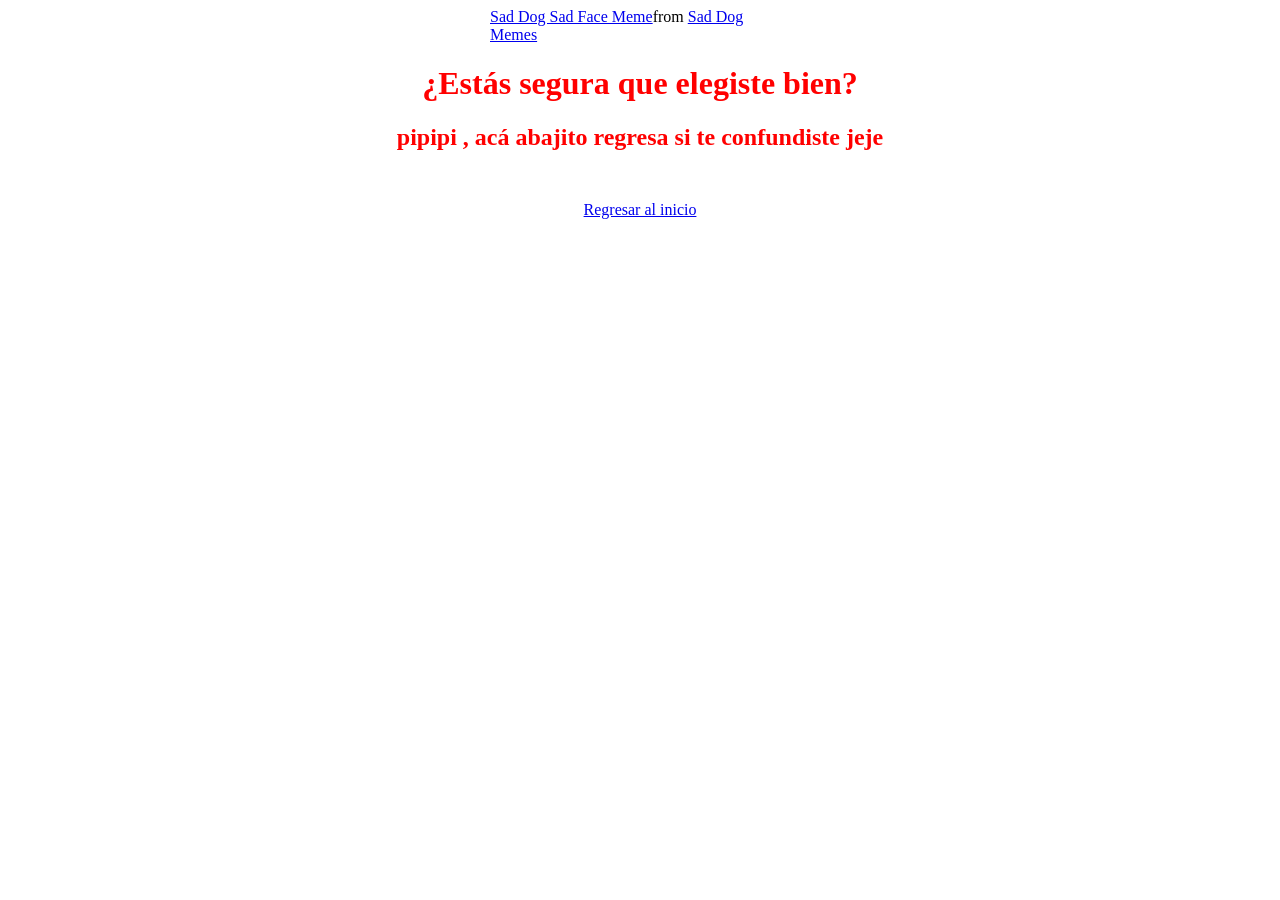
==== no.html @ 29098324 "Add files via upload" ====
<!DOCTYPE html>
<html lang="en">
<head>
    <meta charset="UTF-8">
    <meta name="viewport" content="width=device-width, initial-scale=1.0">
    <title>San Valentín</title>
    <style>
        body{
            background-image: url(https://images.unsplash.com/photo-1501297875943-27f3803b4956?fm=jpg&q=60&w=3000&auto=format&fit=crop&ixlib=rb-4.1.0&ixid=M3wxMjA3fDB8MHxzZWFyY2h8M3x8Zm9uZG8lMjB0cmlzdGV8ZW58MHx8MHx8fDA%3D);
            background-repeat: no-repeat;
            background-size: cover;
        }
    </style>
</head>
<div class="stiker">
    <div class="tenor-gif-embed" data-postid="10103206880427503134" data-share-method="host" data-aspect-ratio="1.14438" data-width="100%"><a href="https://tenor.com/view/sad-dog-sad-face-crying-crying-baby-gif-10103206880427503134">Sad Dog Sad Face Meme</a>from <a href="https://tenor.com/search/sad+dog-memes">Sad Dog Memes</a></div> <script type="text/javascript" async src="https://tenor.com/embed.js"></script>
</div>
<body>
    <div class="letras">
    <h1>¿Estás segura que elegiste bien?</h1>
    <h2>pipipi , acá abajito regresa si te confundiste jeje</h2>
    </div>
    <div class="regresar">
<a href="regresa.html">Regresar al inicio</a>
</div>
</body>
<style>
    .stiker{
        width: 300px;
        margin: 0 auto;
        max-width: 80%;
    }
    .letras{
        text-align: center;
        color: rgb(255, 0, 0);
    }
    .regresar{
        text-align: center;
        margin: 50px 0;
    }
</style>
</html>
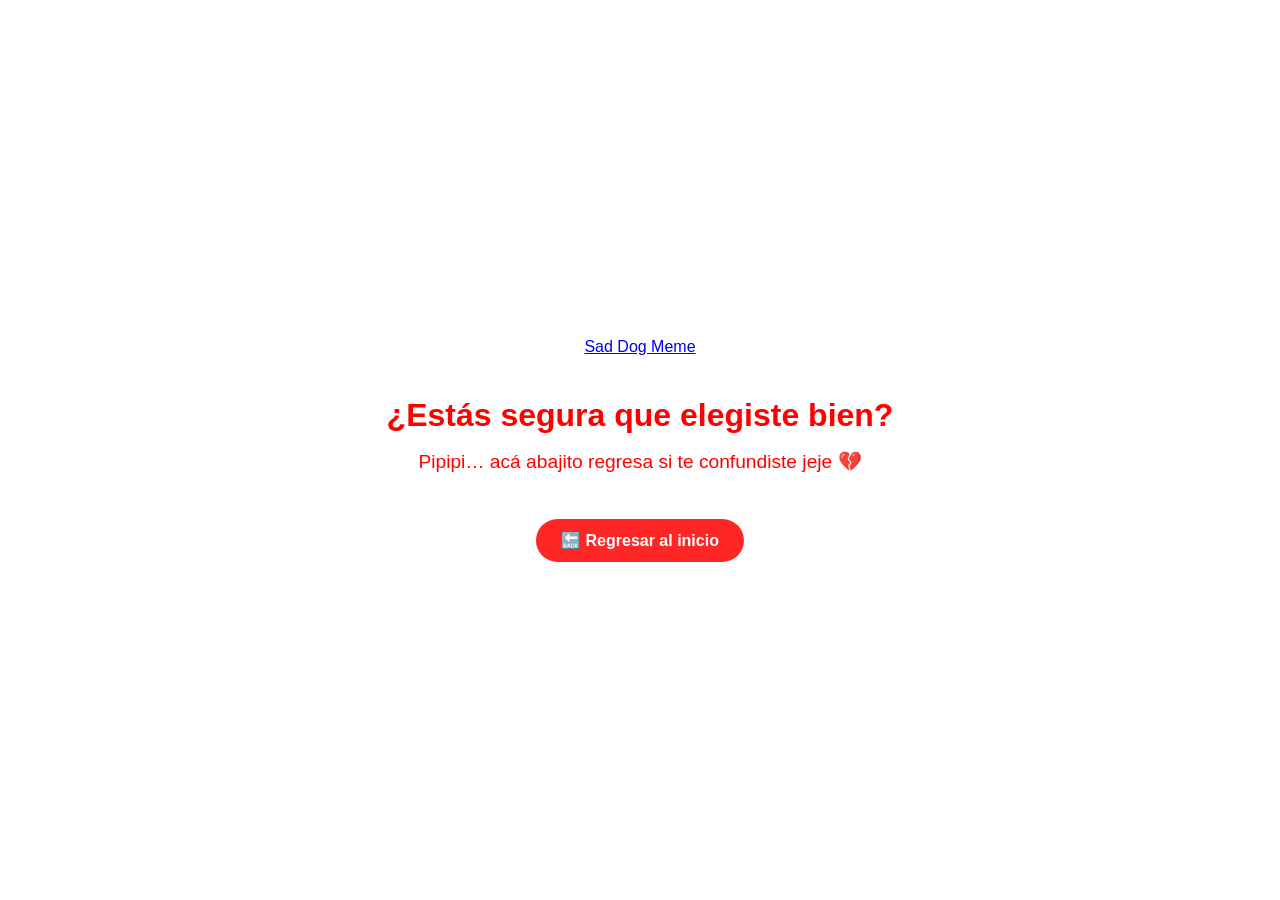
==== commit 7136221d: "Merge branch 'main' of https://github.com/adri03-boop/Programacion" ====
--- a/no.html
+++ b/no.html
@@ -1,42 +1,109 @@
 <!DOCTYPE html>
-<html lang="en">
+<html lang="es">
 <head>
     <meta charset="UTF-8">
     <meta name="viewport" content="width=device-width, initial-scale=1.0">
-    <title>San Valentín</title>
+    <title>San Valentín 💔</title>
+
     <style>
         body{
-            background-image: url(https://images.unsplash.com/photo-1501297875943-27f3803b4956?fm=jpg&q=60&w=3000&auto=format&fit=crop&ixlib=rb-4.1.0&ixid=M3wxMjA3fDB8MHxzZWFyY2h8M3x8Zm9uZG8lMjB0cmlzdGV8ZW58MHx8MHx8fDA%3D);
+            margin: 0;
+            min-height: 100vh;
+            display: flex;
+            flex-direction: column;
+            justify-content: center;
+            align-items: center;
+            font-family: Arial, sans-serif;
+            text-align: center;
+
+            background-image: url("https://images.unsplash.com/photo-1501297875943-27f3803b4956?fm=jpg&q=60&w=3000&auto=format&fit=crop");
             background-repeat: no-repeat;
             background-size: cover;
+            background-position: center;
+        }
+
+        .stiker{
+            width: 220px;
+            max-width: 90%;
+            margin-bottom: 20px;
+        }
+
+        .letras{
+            color: red;
+            padding: 0 20px;
+        }
+
+        .letras h1{
+            font-size: 1.5rem;
+            margin-bottom: 10px;
+        }
+
+        .letras h2{
+            font-size: 1rem;
+            font-weight: normal;
+        }
+
+        .regresar{
+            margin-top: 30px;
+        }
+
+        .regresar a{
+            text-decoration: none;
+            background-color: rgba(255, 0, 0, 0.85);
+            color: white;
+            padding: 12px 25px;
+            border-radius: 25px;
+            font-weight: bold;
+            font-size: 1rem;
+            display: inline-block;
+            transition: transform 0.2s ease;
+        }
+
+        .regresar a:active{
+            transform: scale(0.95);
+        }
+
+        /* Ajuste para pantallas grandes */
+        @media (min-width: 768px){
+            .letras h1{
+                font-size: 2rem;
+            }
+
+            .letras h2{
+                font-size: 1.2rem;
+            }
+
+            .stiker{
+                width: 300px;
+            }
         }
     </style>
 </head>
-<div class="stiker">
-    <div class="tenor-gif-embed" data-postid="10103206880427503134" data-share-method="host" data-aspect-ratio="1.14438" data-width="100%"><a href="https://tenor.com/view/sad-dog-sad-face-crying-crying-baby-gif-10103206880427503134">Sad Dog Sad Face Meme</a>from <a href="https://tenor.com/search/sad+dog-memes">Sad Dog Memes</a></div> <script type="text/javascript" async src="https://tenor.com/embed.js"></script>
-</div>
+
 <body>
+
+    <div class="stiker">
+        <div class="tenor-gif-embed"
+            data-postid="10103206880427503134"
+            data-share-method="host"
+            data-aspect-ratio="1.14438"
+            data-width="100%">
+            <a href="https://tenor.com/view/sad-dog-sad-face-crying-crying-baby-gif-10103206880427503134">
+                Sad Dog Meme
+            </a>
+        </div>
+    </div>
+
     <div class="letras">
-    <h1>¿Estás segura que elegiste bien?</h1>
-    <h2>pipipi , acá abajito regresa si te confundiste jeje</h2>
+        <h1>¿Estás segura que elegiste bien?</h1>
+        <h2>Pipipi… acá abajito regresa si te confundiste jeje 💔</h2>
     </div>
+
     <div class="regresar">
-<a href="regresa.html">Regresar al inicio</a>
-</div>
+        <a href="regresa.html">🔙 Regresar al inicio</a>
+    </div>
+
+    <script async src="https://tenor.com/embed.js"></script>
+
 </body>
-<style>
-    .stiker{
-        width: 300px;
-        margin: 0 auto;
-        max-width: 80%;
-    }
-    .letras{
-        text-align: center;
-        color: rgb(255, 0, 0);
-    }
-    .regresar{
-        text-align: center;
-        margin: 50px 0;
-    }
-</style>
 </html>
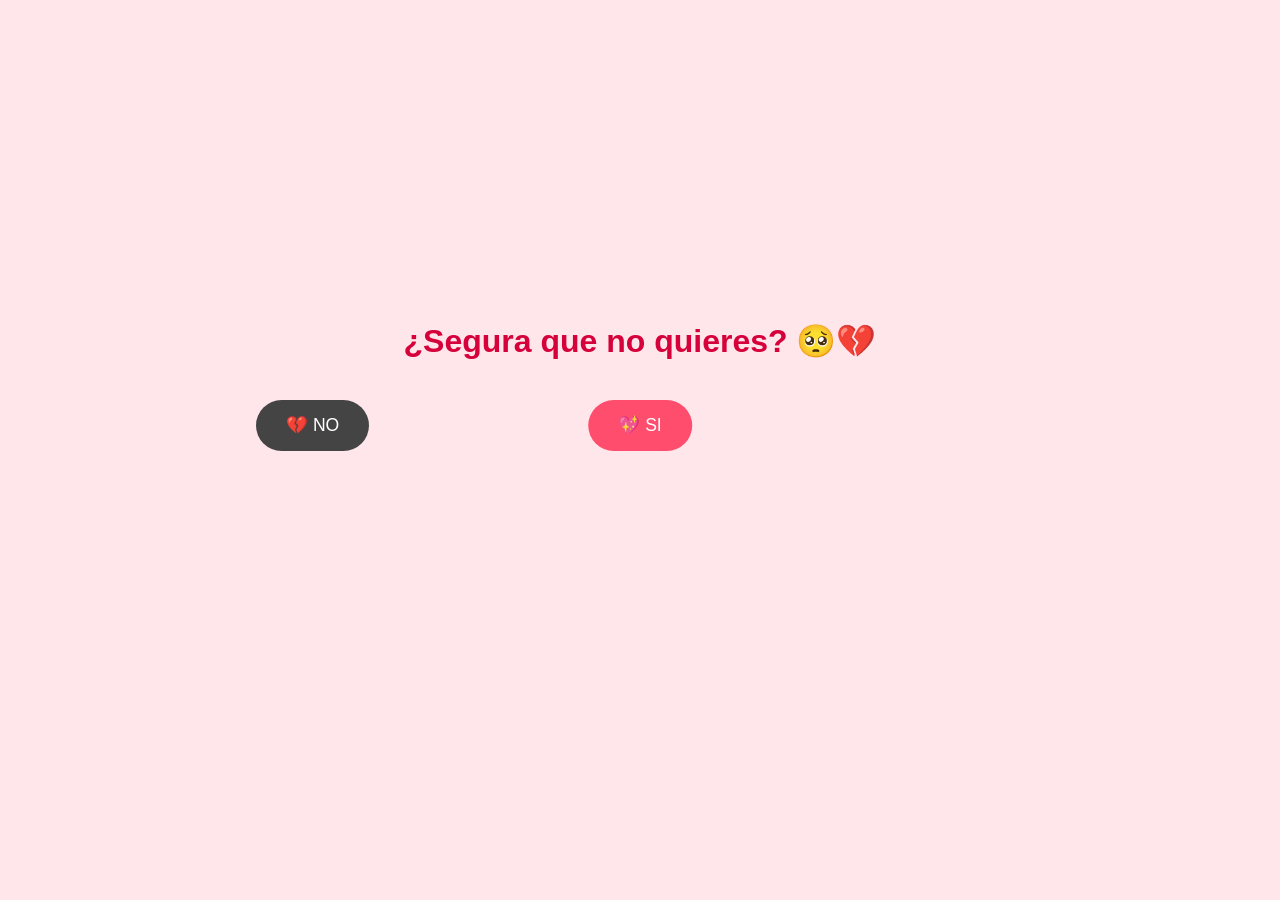
==== commit f8d2ba55: ""subida"" ====
--- a/no.html
+++ b/no.html
@@ -3,107 +3,86 @@
 <head>
     <meta charset="UTF-8">
     <meta name="viewport" content="width=device-width, initial-scale=1.0">
-    <title>San Valentín 💔</title>
+    <title>¿Segura? 😏</title>
 
     <style>
         body{
             margin: 0;
-            min-height: 100vh;
+            height: 100vh;
             display: flex;
             flex-direction: column;
             justify-content: center;
             align-items: center;
             font-family: Arial, sans-serif;
+            background-color: #ffe6eb;
+            overflow: hidden;
             text-align: center;
-
-            background-image: url("https://images.unsplash.com/photo-1501297875943-27f3803b4956?fm=jpg&q=60&w=3000&auto=format&fit=crop");
-            background-repeat: no-repeat;
-            background-size: cover;
-            background-position: center;
         }
 
-        .stiker{
-            width: 220px;
-            max-width: 90%;
-            margin-bottom: 20px;
-        }
-
-        .letras{
-            color: red;
+        h1{
+            color: #d6003b;
+            margin-bottom: 40px;
             padding: 0 20px;
         }
 
-        .letras h1{
-            font-size: 1.5rem;
-            margin-bottom: 10px;
+        .contenedor{
+            position: relative;
+            width: 100%;
+            height: 200px;
         }
 
-        .letras h2{
-            font-size: 1rem;
-            font-weight: normal;
+        button{
+            padding: 15px 30px;
+            font-size: 1.1rem;
+            border: none;
+            border-radius: 30px;
+            cursor: pointer;
+            position: absolute;
+            transition: 0.3s ease;
         }
 
-        .regresar{
-            margin-top: 30px;
+        #si{
+            background-color: #ff4d6d;
+            color: white;
+            left: 50%;
+            transform: translateX(-50%);
         }
 
-        .regresar a{
-            text-decoration: none;
-            background-color: rgba(255, 0, 0, 0.85);
+        #no{
+            background-color: #444;
             color: white;
-            padding: 12px 25px;
-            border-radius: 25px;
-            font-weight: bold;
-            font-size: 1rem;
-            display: inline-block;
-            transition: transform 0.2s ease;
-        }
-
-        .regresar a:active{
-            transform: scale(0.95);
-        }
-
-        /* Ajuste para pantallas grandes */
-        @media (min-width: 768px){
-            .letras h1{
-                font-size: 2rem;
-            }
-
-            .letras h2{
-                font-size: 1.2rem;
-            }
-
-            .stiker{
-                width: 300px;
-            }
+            left: 20%;
         }
     </style>
 </head>
 
 <body>
 
-    <div class="stiker">
-        <div class="tenor-gif-embed"
-            data-postid="10103206880427503134"
-            data-share-method="host"
-            data-aspect-ratio="1.14438"
-            data-width="100%">
-            <a href="https://tenor.com/view/sad-dog-sad-face-crying-crying-baby-gif-10103206880427503134">
-                Sad Dog Meme
-            </a>
-        </div>
+    <h1>¿Segura que no quieres? 🥺💔</h1>
+
+    <div class="contenedor">
+        <button id="si" onclick="aceptar()">💖 SI</button>
+        <button id="no">💔 NO</button>
     </div>
 
-    <div class="letras">
-        <h1>¿Estás segura que elegiste bien?</h1>
-        <h2>Pipipi… acá abajito regresa si te confundiste jeje 💔</h2>
-    </div>
+    <script>
+        const botonNo = document.getElementById("no");
 
-    <div class="regresar">
-        <a href="regresa.html">🔙 Regresar al inicio</a>
-    </div>
+        botonNo.addEventListener("mouseover", () => {
+            const ancho = window.innerWidth - 120;
+            const alto = window.innerHeight - 100;
 
-    <script async src="https://tenor.com/embed.js"></script>
+            const x = Math.random() * ancho;
+            const y = Math.random() * alto;
+
+            botonNo.style.left = x + "px";
+            botonNo.style.top = y + "px";
+        });
+
+        function aceptar(){
+            window.location.href = "si.html";
+        }
+    </script>
 
 </body>
-</html>+</html>
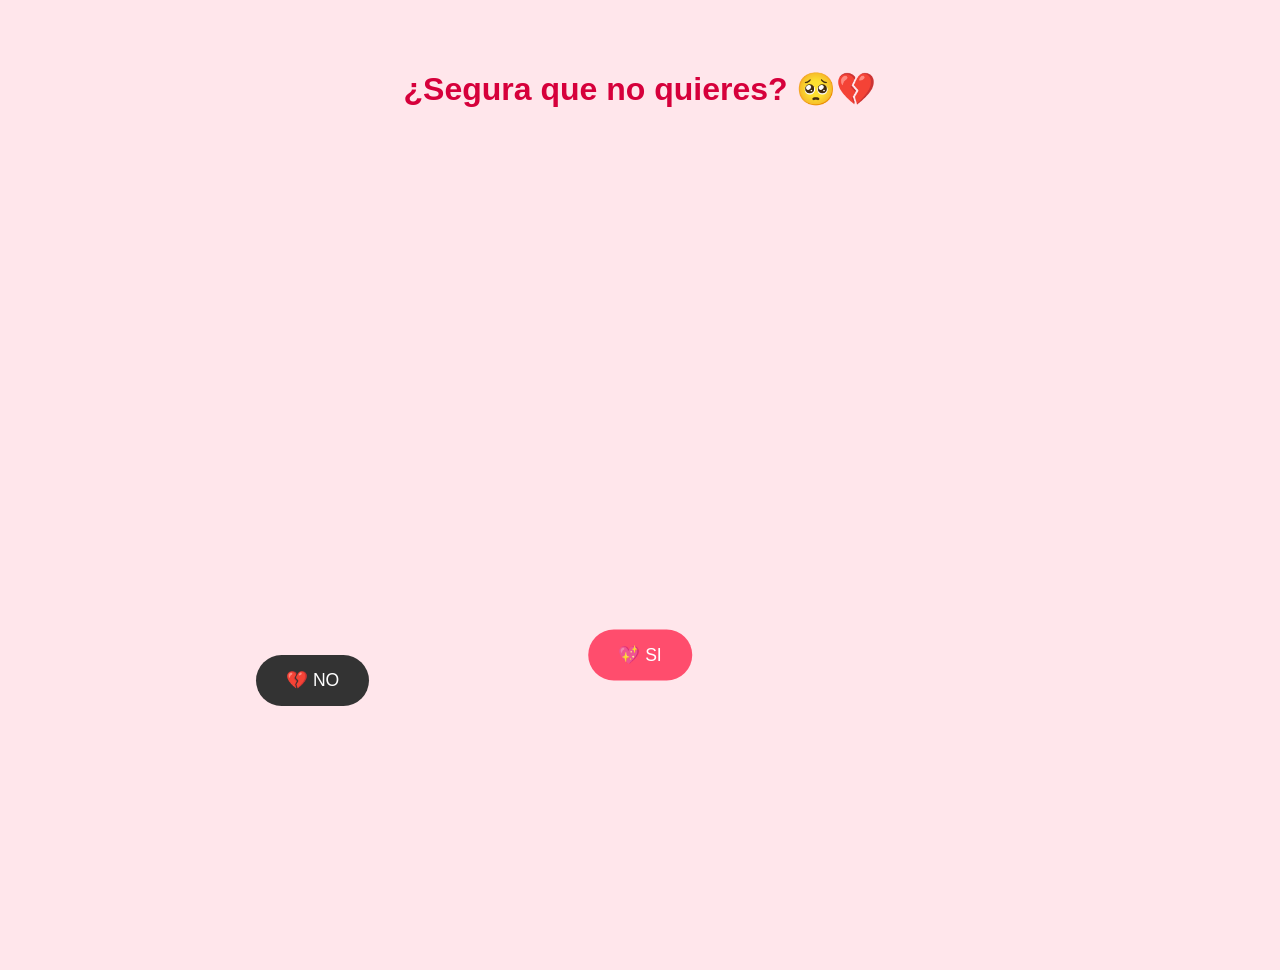
==== commit 016ca008: ""corregido no"" ====
--- a/no.html
+++ b/no.html
@@ -9,26 +9,17 @@
         body{
             margin: 0;
             height: 100vh;
-            display: flex;
-            flex-direction: column;
-            justify-content: center;
-            align-items: center;
             font-family: Arial, sans-serif;
             background-color: #ffe6eb;
             overflow: hidden;
             text-align: center;
+            position: relative;
         }
 
         h1{
             color: #d6003b;
-            margin-bottom: 40px;
+            margin-top: 70px;
             padding: 0 20px;
-        }
-
-        .contenedor{
-            position: relative;
-            width: 100%;
-            height: 200px;
         }
 
         button{
@@ -38,20 +29,21 @@
             border-radius: 30px;
             cursor: pointer;
             position: absolute;
-            transition: 0.3s ease;
         }
 
         #si{
             background-color: #ff4d6d;
             color: white;
             left: 50%;
-            transform: translateX(-50%);
+            top: 65%;
+            transform: translate(-50%, -50%);
         }
 
         #no{
-            background-color: #444;
+            background-color: #333;
             color: white;
             left: 20%;
+            top: 65%;
         }
     </style>
 </head>
@@ -60,23 +52,33 @@
 
     <h1>¿Segura que no quieres? 🥺💔</h1>
 
-    <div class="contenedor">
-        <button id="si" onclick="aceptar()">💖 SI</button>
-        <button id="no">💔 NO</button>
-    </div>
+    <button id="si" onclick="aceptar()">💖 SI</button>
+    <button id="no">💔 NO</button>
 
     <script>
         const botonNo = document.getElementById("no");
 
-        botonNo.addEventListener("mouseover", () => {
-            const ancho = window.innerWidth - 120;
-            const alto = window.innerHeight - 100;
+        function moverBoton() {
+            const ancho = window.innerWidth - botonNo.offsetWidth;
+            const alto = window.innerHeight - botonNo.offsetHeight;
 
             const x = Math.random() * ancho;
             const y = Math.random() * alto;
 
             botonNo.style.left = x + "px";
             botonNo.style.top = y + "px";
+        }
+
+        // Evento táctil para celular
+        botonNo.addEventListener("touchstart", function(e){
+            e.preventDefault();
+            moverBoton();
+        });
+
+        // Si logran presionarlo
+        botonNo.addEventListener("click", function(e){
+            e.preventDefault();
+            moverBoton();
         });
 
         function aceptar(){
